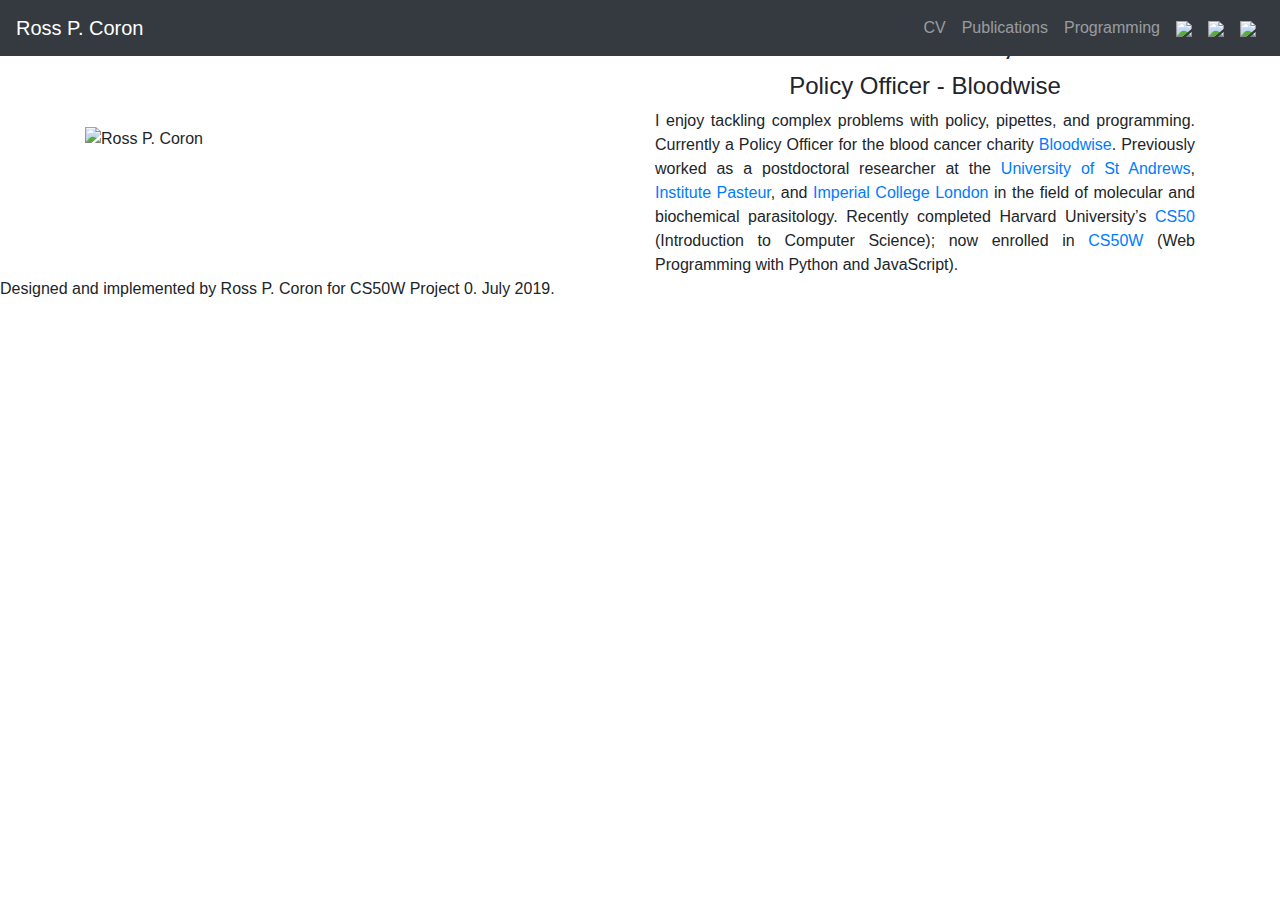
==== index.html @ c85ec29f "added description content2" ====
<!doctype html>
<html lang="en">
    <head>
        <!-- Boostrap required meta tags -->
        <meta charset="utf-8">
        <meta name="viewport" content="width=device-width, initial-scale=1, shrink-to-fit=no">
        <!-- Bootstrap CSS -->
        <link rel="stylesheet" href="https://stackpath.bootstrapcdn.com/bootstrap/4.3.1/css/bootstrap.min.css" integrity="sha384-ggOyR0iXCbMQv3Xipma34MD+dH/1fQ784/j6cY/iJTQUOhcWr7x9JvoRxT2MZw1T" crossorigin="anonymous">
        <link rel="stylesheet" href="styles/style.css">
        <title>Ross P. Coron</title>
        <link rel="icon" href="images/dna_icon.png">
    </head>
    <body>
        <!--Bootstrap navbar -->
        <nav class="navbar navbar-expand-sm fixed-top navbar-dark bg-dark">
            <a class="navbar-brand" href="index.html">Ross P. Coron</a>
            <button class="navbar-toggler" data-toggle="collapse" data-target="#navbarMenu">
            <span class="navbar-toggler-icon"></span>
            </button>
            <div class="collapse navbar-collapse" id="navbarMenu">
                <ul class="navbar-nav ml-auto">
                    <!-- Website pages -->
                    <li class="nav-item">
                        <a href="cv.html" class="nav-link">CV</a>
                    </li>
                    <li class="nav-item">
                        <a href="publications.html" class="nav-link">Publications</a>
                    </li>
                    <li class="nav-item">
                        <a href="programming.html" class="nav-link">Programming</a>
                    </li>
                    <!-- Social media icons -->
                    <li class="nav-item">
                        <a href="https://twitter.com/ross_coron?lang=en" class="nav-link"><img id="logo" src="images/twitter_logo.png" height="24"></a>
                    </li>
                    <li class="nav-item">
                        <a href="https://www.linkedin.com/in/ross-coron/?originalSubdomain=uk" class="nav-link"><img src="images/linkedin_logo.png" height="24"></a>
                    </li>
                    <li class="nav-item">
                        <a href="https://medium.com/@rpcoron" class="nav-link"><img src="images/medium_logo.png" height="24"></a>
                    </li>
                </ul>
            </div>
        </nav>
        <!-- Content -->
        <div class="container">
            <div class="row">
                <div class="col-md-6 col-sm-12 align-self-center">
                    <img id="profile_picture" src="images/rpcoron_profile.jpg" class="img-fluid" alt="Ross P. Coron">
                </div>
                <div class="col-md-6 col-sm-12 align-self-center" style="top: 16px">
                    <div class="text-center">
                        <h1>Ross P. Coron, PhD</h1>
                    </div>
                    <div class="text-center">
                        <h4>Policy Officer - Bloodwise</h4>
                    </div>
                    <div class="text-justify">
                        <p>I enjoy tackling complex problems with policy, pipettes, and programming. Currently a Policy Officer for the blood cancer charity <a href="https://bloodwise.org.uk/">Bloodwise</a>. Previously worked as a postdoctoral researcher at the <a href="https://www.st-andrews.ac.uk/">University of St Andrews</a>, <a href="https://www.pasteur.fr/fr">Institute Pasteur</a>, and <a href="https://www.imperial.ac.uk/">Imperial College London</a> in the field of molecular and biochemical parasitology. Recently completed Harvard University’s <a href="https://online-learning.harvard.edu/course/cs50-introduction-computer-science?delta=0">CS50</a> (Introduction to Computer Science); now enrolled in <a href="https://online-learning.harvard.edu/course/cs50s-web-programming-python-and-javascript">CS50W</a> (Web Programming with Python and JavaScript).
                        <p>
                    </div>
                </div>
            </div>
        </div>
        <footer>
            <p class="footer">Designed and implemented by Ross P. Coron for CS50W Project 0. July 2019.</p>
        </footer>
        <!-- Optional JavaScript. jQuery first, then Popper.js, then Bootstrap JS. Used for Navbar button -->
        <script src="https://code.jquery.com/jquery-3.3.1.slim.min.js" integrity="sha384-q8i/X+965DzO0rT7abK41JStQIAqVgRVzpbzo5smXKp4YfRvH+8abtTE1Pi6jizo" crossorigin="anonymous"></script>
        <script src="https://cdnjs.cloudflare.com/ajax/libs/popper.js/1.14.7/umd/popper.min.js" integrity="sha384-UO2eT0CpHqdSJQ6hJty5KVphtPhzWj9WO1clHTMGa3JDZwrnQq4sF86dIHNDz0W1" crossorigin="anonymous"></script>
        <script src="https://stackpath.bootstrapcdn.com/bootstrap/4.3.1/js/bootstrap.min.js" integrity="sha384-JjSmVgyd0p3pXB1rRibZUAYoIIy6OrQ6VrjIEaFf/nJGzIxFDsf4x0xIM+B07jRM" crossorigin="anonymous"></script>
    </body>
</html>
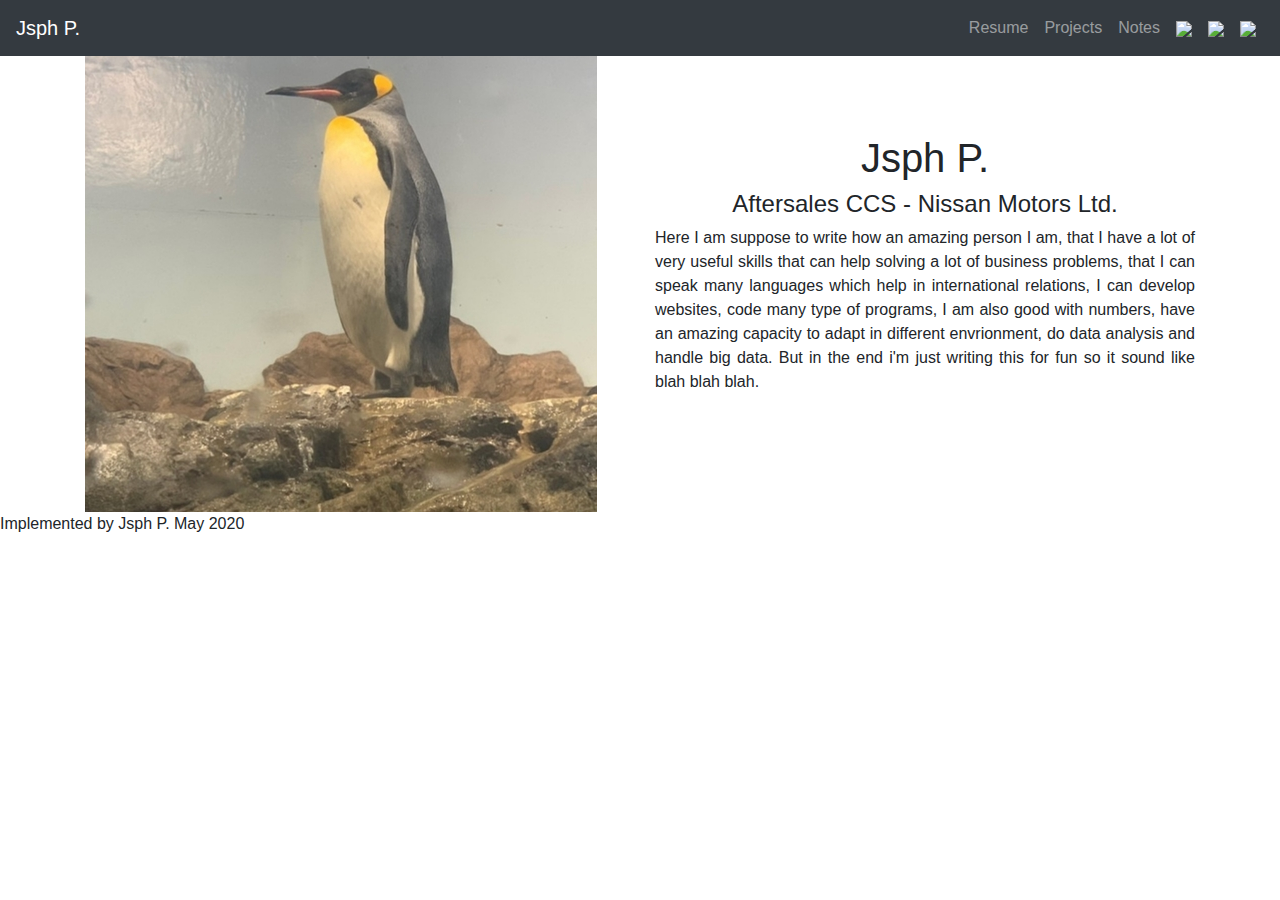
==== commit 7b854e89: "added description content2" ====
--- a/index.html
+++ b/index.html
@@ -7,13 +7,13 @@
         <!-- Bootstrap CSS -->
         <link rel="stylesheet" href="https://stackpath.bootstrapcdn.com/bootstrap/4.3.1/css/bootstrap.min.css" integrity="sha384-ggOyR0iXCbMQv3Xipma34MD+dH/1fQ784/j6cY/iJTQUOhcWr7x9JvoRxT2MZw1T" crossorigin="anonymous">
         <link rel="stylesheet" href="styles/style.css">
-        <title>Ross P. Coron</title>
-        <link rel="icon" href="images/dna_icon.png">
+        <title>Jsph P.</title>
+        <link rel="icon" href="images/rubiks_icon.png">
     </head>
     <body>
         <!--Bootstrap navbar -->
         <nav class="navbar navbar-expand-sm fixed-top navbar-dark bg-dark">
-            <a class="navbar-brand" href="index.html">Ross P. Coron</a>
+            <a class="navbar-brand" href="index.html">Jsph P.</a>
             <button class="navbar-toggler" data-toggle="collapse" data-target="#navbarMenu">
             <span class="navbar-toggler-icon"></span>
             </button>
@@ -21,13 +21,13 @@
                 <ul class="navbar-nav ml-auto">
                     <!-- Website pages -->
                     <li class="nav-item">
-                        <a href="cv.html" class="nav-link">CV</a>
+                        <a href="cv.html" class="nav-link">Resume</a>
                     </li>
                     <li class="nav-item">
-                        <a href="publications.html" class="nav-link">Publications</a>
+                        <a href="publications.html" class="nav-link">Projects</a>
                     </li>
                     <li class="nav-item">
-                        <a href="programming.html" class="nav-link">Programming</a>
+                        <a href="programming.html" class="nav-link">Notes</a>
                     </li>
                     <!-- Social media icons -->
                     <li class="nav-item">
@@ -46,24 +46,24 @@
         <div class="container">
             <div class="row">
                 <div class="col-md-6 col-sm-12 align-self-center">
-                    <img id="profile_picture" src="images/rpcoron_profile.jpg" class="img-fluid" alt="Ross P. Coron">
+                    <img id="profile_picture" src="images/profile_pinguin.jpeg" class="img-fluid" alt="Ross P. Coron">
                 </div>
                 <div class="col-md-6 col-sm-12 align-self-center" style="top: 16px">
                     <div class="text-center">
-                        <h1>Ross P. Coron, PhD</h1>
+                        <h1>Jsph P.</h1>
                     </div>
                     <div class="text-center">
-                        <h4>Policy Officer - Bloodwise</h4>
+                        <h4>Aftersales CCS - Nissan Motors Ltd.</h4>
                     </div>
                     <div class="text-justify">
-                        <p>I enjoy tackling complex problems with policy, pipettes, and programming. Currently a Policy Officer for the blood cancer charity <a href="https://bloodwise.org.uk/">Bloodwise</a>. Previously worked as a postdoctoral researcher at the <a href="https://www.st-andrews.ac.uk/">University of St Andrews</a>, <a href="https://www.pasteur.fr/fr">Institute Pasteur</a>, and <a href="https://www.imperial.ac.uk/">Imperial College London</a> in the field of molecular and biochemical parasitology. Recently completed Harvard University’s <a href="https://online-learning.harvard.edu/course/cs50-introduction-computer-science?delta=0">CS50</a> (Introduction to Computer Science); now enrolled in <a href="https://online-learning.harvard.edu/course/cs50s-web-programming-python-and-javascript">CS50W</a> (Web Programming with Python and JavaScript).
+                        <p>Here I am suppose to write how an amazing person I am, that I have a lot of very useful skills that can help solving a lot of business problems, that I can speak many languages which help in international relations, I can develop websites, code many type of programs, I am also good with numbers, have an amazing capacity to adapt in different envrionment, do data analysis and handle big data. But in the end i'm just writing this for fun so it sound like blah blah blah.
                         <p>
                     </div>
                 </div>
             </div>
         </div>
         <footer>
-            <p class="footer">Designed and implemented by Ross P. Coron for CS50W Project 0. July 2019.</p>
+            <p class="footer">Implemented by Jsph P. May 2020</p>
         </footer>
         <!-- Optional JavaScript. jQuery first, then Popper.js, then Bootstrap JS. Used for Navbar button -->
         <script src="https://code.jquery.com/jquery-3.3.1.slim.min.js" integrity="sha384-q8i/X+965DzO0rT7abK41JStQIAqVgRVzpbzo5smXKp4YfRvH+8abtTE1Pi6jizo" crossorigin="anonymous"></script>
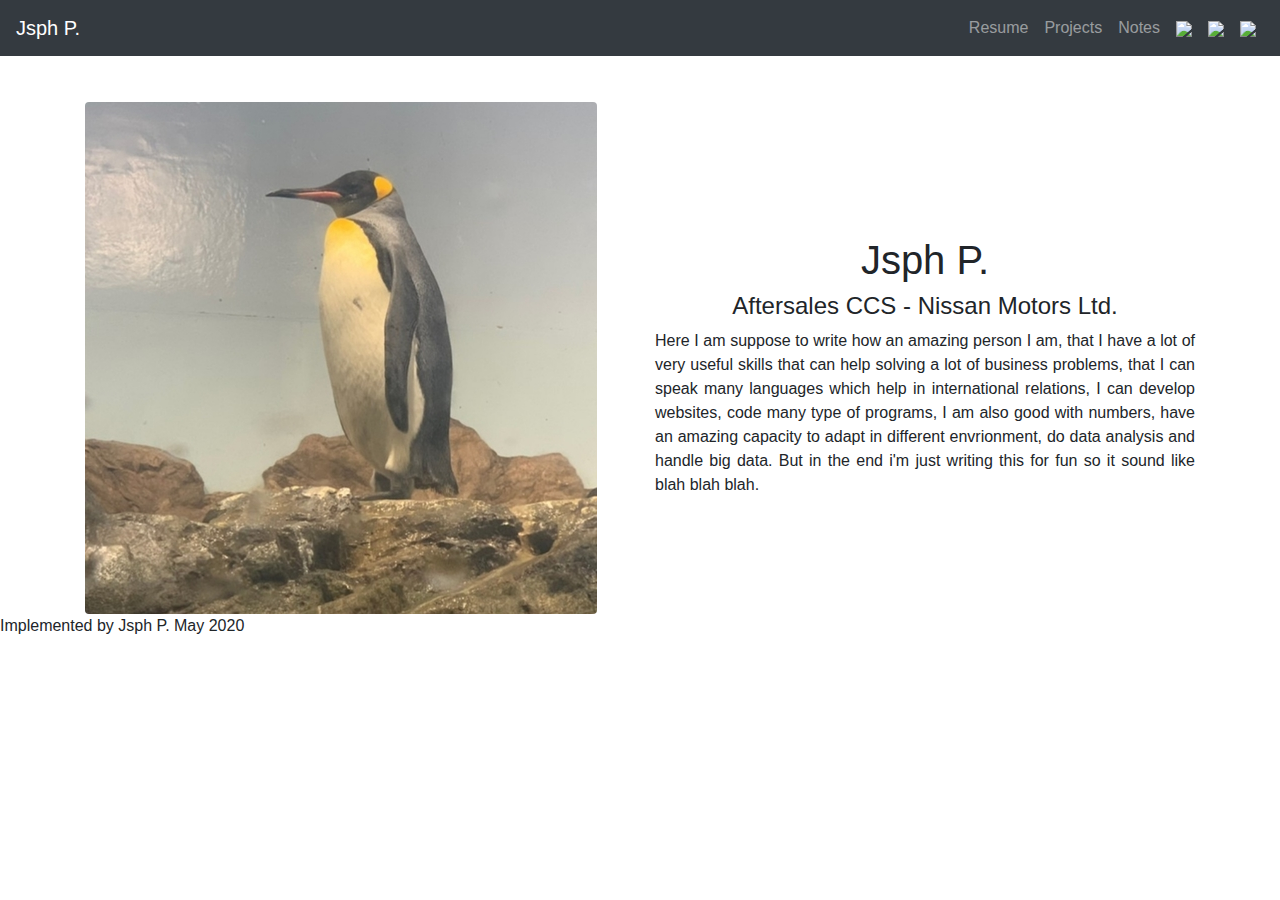
==== commit 45c2c733: "added description content2" ====
--- a/index.html
+++ b/index.html
@@ -43,12 +43,12 @@
             </div>
         </nav>
         <!-- Content -->
-        <div class="container">
+        <div class="container" style="padding-top: 8%;">
             <div class="row">
-                <div class="col-md-6 col-sm-12 align-self-center">
-                    <img id="profile_picture" src="images/profile_pinguin.jpeg" class="img-fluid" alt="Ross P. Coron">
+                <div class="col-lg-6 col-sm-12 align-self-center">
+                    <img id="profile_picture" src="images/profile_pinguin.jpeg" class="img-fluid rounded" alt="jp">
                 </div>
-                <div class="col-md-6 col-sm-12 align-self-center" style="top: 16px">
+                <div class="col-lg-6 col-sm-12 align-self-center" style="top: 16px">
                     <div class="text-center">
                         <h1>Jsph P.</h1>
                     </div>
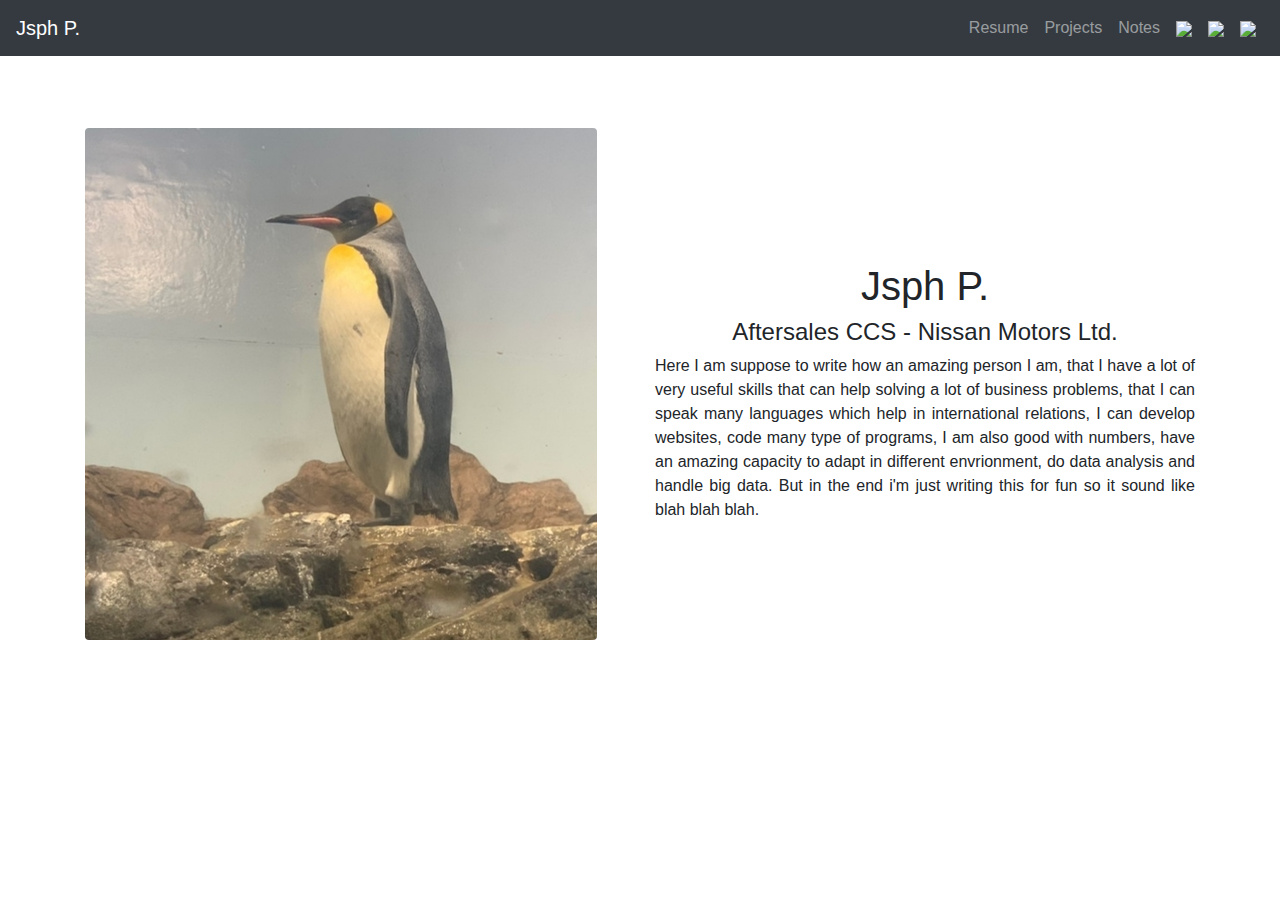
==== commit e906d4e0: "added description content2" ====
--- a/index.html
+++ b/index.html
@@ -43,7 +43,7 @@
             </div>
         </nav>
         <!-- Content -->
-        <div class="container" style="padding-top: 8%;">
+        <div class="container" style="padding-top: 10%;">
             <div class="row">
                 <div class="col-lg-6 col-sm-12 align-self-center">
                     <img id="profile_picture" src="images/profile_pinguin.jpeg" class="img-fluid rounded" alt="jp">
@@ -62,12 +62,5 @@
                 </div>
             </div>
         </div>
-        <footer>
-            <p class="footer">Implemented by Jsph P. May 2020</p>
-        </footer>
-        <!-- Optional JavaScript. jQuery first, then Popper.js, then Bootstrap JS. Used for Navbar button -->
-        <script src="https://code.jquery.com/jquery-3.3.1.slim.min.js" integrity="sha384-q8i/X+965DzO0rT7abK41JStQIAqVgRVzpbzo5smXKp4YfRvH+8abtTE1Pi6jizo" crossorigin="anonymous"></script>
-        <script src="https://cdnjs.cloudflare.com/ajax/libs/popper.js/1.14.7/umd/popper.min.js" integrity="sha384-UO2eT0CpHqdSJQ6hJty5KVphtPhzWj9WO1clHTMGa3JDZwrnQq4sF86dIHNDz0W1" crossorigin="anonymous"></script>
-        <script src="https://stackpath.bootstrapcdn.com/bootstrap/4.3.1/js/bootstrap.min.js" integrity="sha384-JjSmVgyd0p3pXB1rRibZUAYoIIy6OrQ6VrjIEaFf/nJGzIxFDsf4x0xIM+B07jRM" crossorigin="anonymous"></script>
     </body>
 </html>
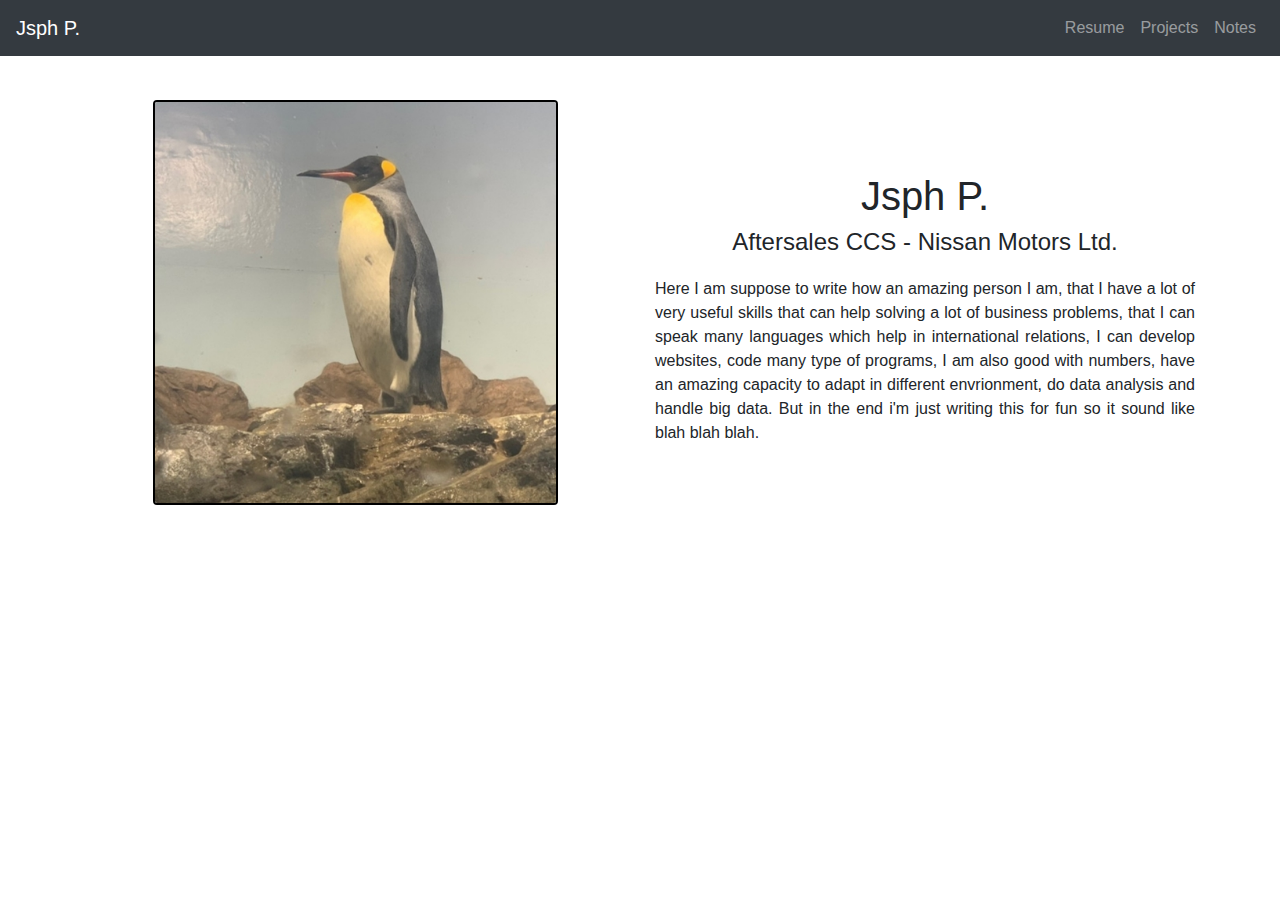
==== commit 4ad8ba18: "added resume" ====
--- a/index.html
+++ b/index.html
@@ -21,7 +21,7 @@
                 <ul class="navbar-nav ml-auto">
                     <!-- Website pages -->
                     <li class="nav-item">
-                        <a href="cv.html" class="nav-link">Resume</a>
+                        <a href="resume.html" class="nav-link">Resume</a>
                     </li>
                     <li class="nav-item">
                         <a href="publications.html" class="nav-link">Projects</a>
@@ -29,21 +29,11 @@
                     <li class="nav-item">
                         <a href="programming.html" class="nav-link">Notes</a>
                     </li>
-                    <!-- Social media icons -->
-                    <li class="nav-item">
-                        <a href="https://twitter.com/ross_coron?lang=en" class="nav-link"><img id="logo" src="images/twitter_logo.png" height="24"></a>
-                    </li>
-                    <li class="nav-item">
-                        <a href="https://www.linkedin.com/in/ross-coron/?originalSubdomain=uk" class="nav-link"><img src="images/linkedin_logo.png" height="24"></a>
-                    </li>
-                    <li class="nav-item">
-                        <a href="https://medium.com/@rpcoron" class="nav-link"><img src="images/medium_logo.png" height="24"></a>
-                    </li>
                 </ul>
             </div>
         </nav>
         <!-- Content -->
-        <div class="container" style="padding-top: 10%;">
+        <div class="container">
             <div class="row">
                 <div class="col-lg-6 col-sm-12 align-self-center">
                     <img id="profile_picture" src="images/profile_pinguin.jpeg" class="img-fluid rounded" alt="jp">
--- a/styles/style.css
+++ b/styles/style.css
@@ -0,0 +1,103 @@
+#preamble, #profile_picture, .table {
+    margin: auto; }
+  
+  /* Increases space between social media icons and text in Navbar */
+  #logo {
+    padding-left: 25px; }
+  
+  /* Ensures content is not hidden behind navbar */
+  body {
+    padding-top: 100px; }
+  
+  .footer {
+    position: relative;
+    bottom: 0;
+    text-align: center;
+    display: none;
+    padding-top: 25px; }
+  
+  /* Media query - displays footer only when in print mode */
+  @media print {
+    .footer {
+      display: block; } }
+  #preamble {
+    width: 80%;
+    text-align: justify; }
+  
+  /* From index.html ---------------------------------------------------------- */
+  /* Aligns social media icons to Navbar text */
+  img {
+    vertical-align: bottom; }
+  
+  p {
+    margin-top: 20px; }
+  
+  /* SCSS nesting */
+  div p a {
+    background-color: #B0E0E6;
+    color: black; }
+  
+  /* Changes profile picture size and centers */
+  #profile_picture {
+    border: 2.5px solid black;
+    width: 75%;
+    display: block; }
+  
+  /* publications.html -------------------------------------------------------- */
+  h3 {
+    text-align: center;
+    padding-bottom: 50px; }
+  
+  .table {
+    font-size: 12px;
+    width: 95%; }
+  
+  .table-space {
+    padding-top: 25px; }
+  
+  .table-name {
+    text-align: center;
+    font-size: 16px; }
+  
+  /* programming.html --------------------------------------------------------- */
+  .card {
+    margin-left: 20%;
+    margin-right: 20%;
+    margin-bottom: 1%;
+    margin-top: 1%; }
+  
+  /* career.html -------------------------------------------------------------- */
+  ul.timeline {
+    list-style-type: none;
+    position: relative; }
+  
+  ul.timeline:before {
+    content: ' ';
+    background: #d4d9df;
+    display: inline-block;
+    position: absolute;
+    left: 29px;
+    width: 2px;
+    height: 100%;
+    z-index: 400; }
+  
+  ul.timeline > li {
+    margin: 20px 0;
+    padding-left: 20px; }
+  
+  ul.timeline > li:before {
+    content: ' ';
+    background: white;
+    display: inline-block;
+    position: absolute;
+    border-radius: 50%;
+    border: 3px solid #22c0e8;
+    left: 20px;
+    width: 20px;
+    height: 20px;
+    z-index: 400; }
+  
+  /* Increases spacing between institute name and months */
+  p.float-right {
+    position: relative;
+    left: 50px; }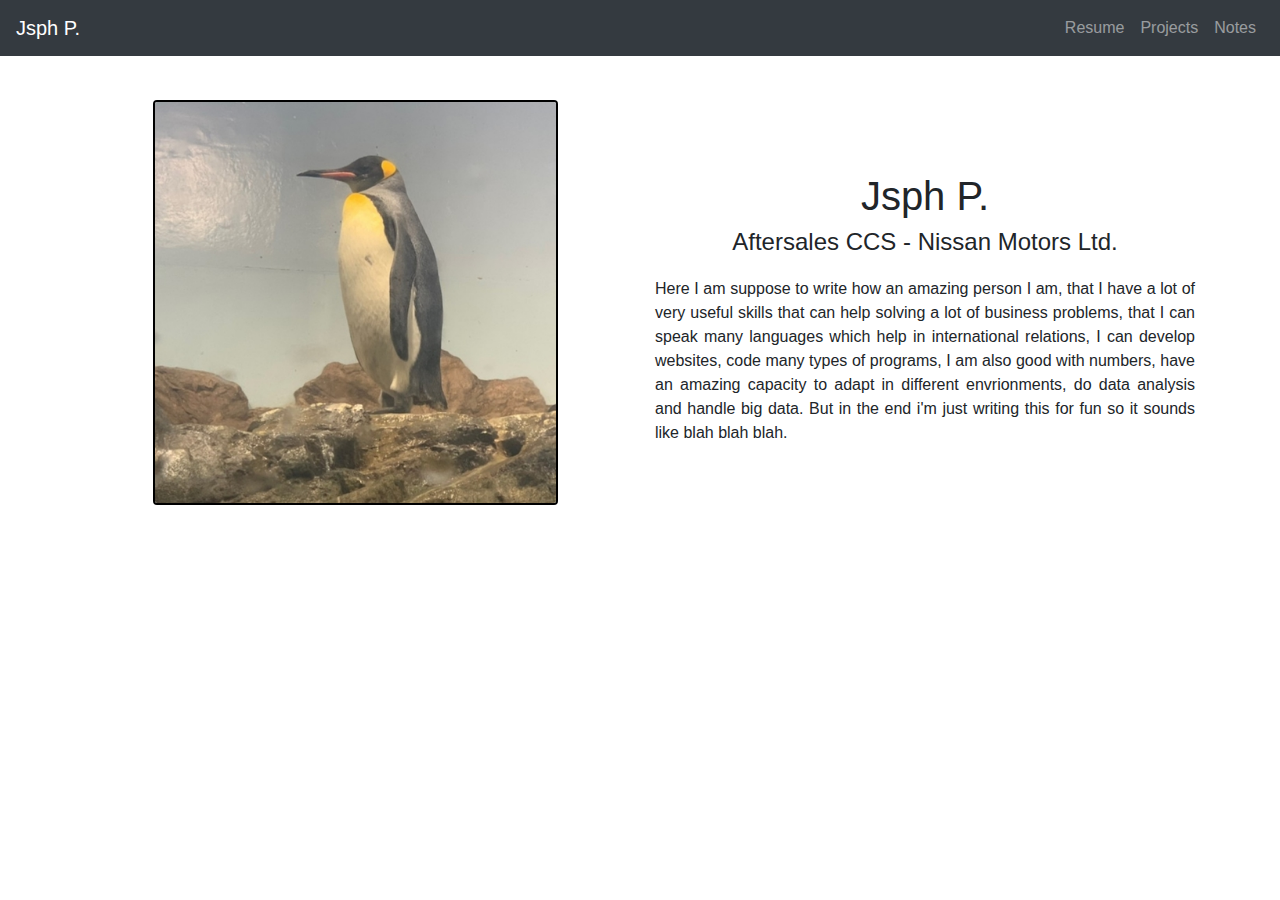
==== commit e6a0ca5f: "added projects" ====
--- a/index.html
+++ b/index.html
@@ -24,10 +24,10 @@
                         <a href="resume.html" class="nav-link">Resume</a>
                     </li>
                     <li class="nav-item">
-                        <a href="publications.html" class="nav-link">Projects</a>
+                        <a href="projects.html" class="nav-link">Projects</a>
                     </li>
                     <li class="nav-item">
-                        <a href="programming.html" class="nav-link">Notes</a>
+                        <a href="#" class="nav-link">Notes</a>
                     </li>
                 </ul>
             </div>
@@ -46,11 +46,15 @@
                         <h4>Aftersales CCS - Nissan Motors Ltd.</h4>
                     </div>
                     <div class="text-justify">
-                        <p>Here I am suppose to write how an amazing person I am, that I have a lot of very useful skills that can help solving a lot of business problems, that I can speak many languages which help in international relations, I can develop websites, code many type of programs, I am also good with numbers, have an amazing capacity to adapt in different envrionment, do data analysis and handle big data. But in the end i'm just writing this for fun so it sound like blah blah blah.
+                        <p>Here I am suppose to write how an amazing person I am, that I have a lot of very useful skills that can help solving a lot of business problems, that I can speak many languages which help in international relations, I can develop websites, code many types of programs, I am also good with numbers, have an amazing capacity to adapt in different envrionments, do data analysis and handle big data. But in the end i'm just writing this for fun so it sounds like blah blah blah.
                         <p>
                     </div>
                 </div>
             </div>
         </div>
+        <!-- Optional JavaScript. jQuery first, then Popper.js, then Bootstrap JS. Used for Navbar button -->
+        <script src="https://code.jquery.com/jquery-3.3.1.slim.min.js" integrity="sha384-q8i/X+965DzO0rT7abK41JStQIAqVgRVzpbzo5smXKp4YfRvH+8abtTE1Pi6jizo" crossorigin="anonymous"></script>
+        <script src="https://cdnjs.cloudflare.com/ajax/libs/popper.js/1.14.7/umd/popper.min.js" integrity="sha384-UO2eT0CpHqdSJQ6hJty5KVphtPhzWj9WO1clHTMGa3JDZwrnQq4sF86dIHNDz0W1" crossorigin="anonymous"></script>
+        <script src="https://stackpath.bootstrapcdn.com/bootstrap/4.3.1/js/bootstrap.min.js" integrity="sha384-JjSmVgyd0p3pXB1rRibZUAYoIIy6OrQ6VrjIEaFf/nJGzIxFDsf4x0xIM+B07jRM" crossorigin="anonymous"></script>
     </body>
 </html>
--- a/styles/style.css
+++ b/styles/style.css
@@ -1,103 +1,131 @@
-#preamble, #profile_picture, .table {
-    margin: auto; }
-  
-  /* Increases space between social media icons and text in Navbar */
-  #logo {
-    padding-left: 25px; }
-  
-  /* Ensures content is not hidden behind navbar */
-  body {
-    padding-top: 100px; }
-  
+/* CSS styles shared between pages ------------------------------------------ */
+/* SCSS variables */
+/* SCSS inheritance */
+.table, #profile_picture, #preamble {
+  margin: auto;
+}
+
+/* Increases space between social media icons and text in Navbar */
+#logo {
+  padding-left: 25px;
+}
+
+/* Ensures content is not hidden behind navbar */
+body {
+  padding-top: 100px;
+}
+
+.footer {
+  position: relative;
+  bottom: 0;
+  text-align: center;
+  display: none;
+  padding-top: 25px;
+}
+
+/* Media query - displays footer only when in print mode */
+@media print {
   .footer {
-    position: relative;
-    bottom: 0;
-    text-align: center;
-    display: none;
-    padding-top: 25px; }
-  
-  /* Media query - displays footer only when in print mode */
-  @media print {
-    .footer {
-      display: block; } }
-  #preamble {
-    width: 80%;
-    text-align: justify; }
-  
-  /* From index.html ---------------------------------------------------------- */
-  /* Aligns social media icons to Navbar text */
-  img {
-    vertical-align: bottom; }
-  
-  p {
-    margin-top: 20px; }
-  
-  /* SCSS nesting */
-  div p a {
-    background-color: #B0E0E6;
-    color: black; }
-  
-  /* Changes profile picture size and centers */
-  #profile_picture {
-    border: 2.5px solid black;
-    width: 75%;
-    display: block; }
-  
-  /* publications.html -------------------------------------------------------- */
-  h3 {
-    text-align: center;
-    padding-bottom: 50px; }
-  
-  .table {
-    font-size: 12px;
-    width: 95%; }
-  
-  .table-space {
-    padding-top: 25px; }
-  
-  .table-name {
-    text-align: center;
-    font-size: 16px; }
-  
-  /* programming.html --------------------------------------------------------- */
-  .card {
-    margin-left: 20%;
-    margin-right: 20%;
-    margin-bottom: 1%;
-    margin-top: 1%; }
-  
-  /* career.html -------------------------------------------------------------- */
-  ul.timeline {
-    list-style-type: none;
-    position: relative; }
-  
-  ul.timeline:before {
-    content: ' ';
-    background: #d4d9df;
-    display: inline-block;
-    position: absolute;
-    left: 29px;
-    width: 2px;
-    height: 100%;
-    z-index: 400; }
-  
-  ul.timeline > li {
-    margin: 20px 0;
-    padding-left: 20px; }
-  
-  ul.timeline > li:before {
-    content: ' ';
-    background: white;
-    display: inline-block;
-    position: absolute;
-    border-radius: 50%;
-    border: 3px solid #22c0e8;
-    left: 20px;
-    width: 20px;
-    height: 20px;
-    z-index: 400; }
-  
-  /* Increases spacing between institute name and months */
-  p.float-right {
-    position: relative;
-    left: 50px; }+    display: block;
+  }
+}
+#preamble {
+  width: 80%;
+  text-align: justify;
+}
+
+/* From index.html ---------------------------------------------------------- */
+/* Aligns social media icons to Navbar text */
+img {
+  vertical-align: bottom;
+}
+
+p {
+  margin-top: 20px;
+}
+
+/* SCSS nesting */
+div p a {
+  background-color: #B0E0E6;
+  color: black;
+}
+
+/* Changes profile picture size and centers */
+#profile_picture {
+  border: 2.5px solid black;
+  width: 75%;
+  display: block;
+}
+
+/* publications.html -------------------------------------------------------- */
+h3 {
+  text-align: center;
+  padding-bottom: 50px;
+}
+
+.table {
+  font-size: 12px;
+  width: 95%;
+}
+
+.table-space {
+  padding-top: 25px;
+}
+
+.table-name {
+  text-align: center;
+  font-size: 16px;
+}
+
+/* programming.html --------------------------------------------------------- */
+.card {
+  margin-left: 20%;
+  margin-right: 20%;
+  margin-bottom: 1%;
+  margin-top: 1%;
+}
+
+/* career.html -------------------------------------------------------------- */
+ul.timeline {
+  list-style-type: none;
+  position: relative;
+}
+
+ul.timeline:before {
+  content: " ";
+  background: #d4d9df;
+  display: inline-block;
+  position: absolute;
+  left: 29px;
+  width: 2px;
+  height: 100%;
+  z-index: 400;
+}
+
+ul.timeline > li {
+  margin: 20px 0;
+  padding-left: 20px;
+  padding-right: 5px;
+}
+
+ul.timeline > li:before {
+  content: " ";
+  background: white;
+  display: inline-block;
+  position: absolute;
+  border-radius: 50%;
+  border: 3px solid #22c0e8;
+  left: 20px;
+  right: 5px;
+  width: 20px;
+  height: 20px;
+  z-index: 400;
+}
+
+/* Increases spacing between institute name and months */
+p.float-right {
+  position: relative;
+  left: 50px;
+}
+
+/*# sourceMappingURL=style.css.map */
